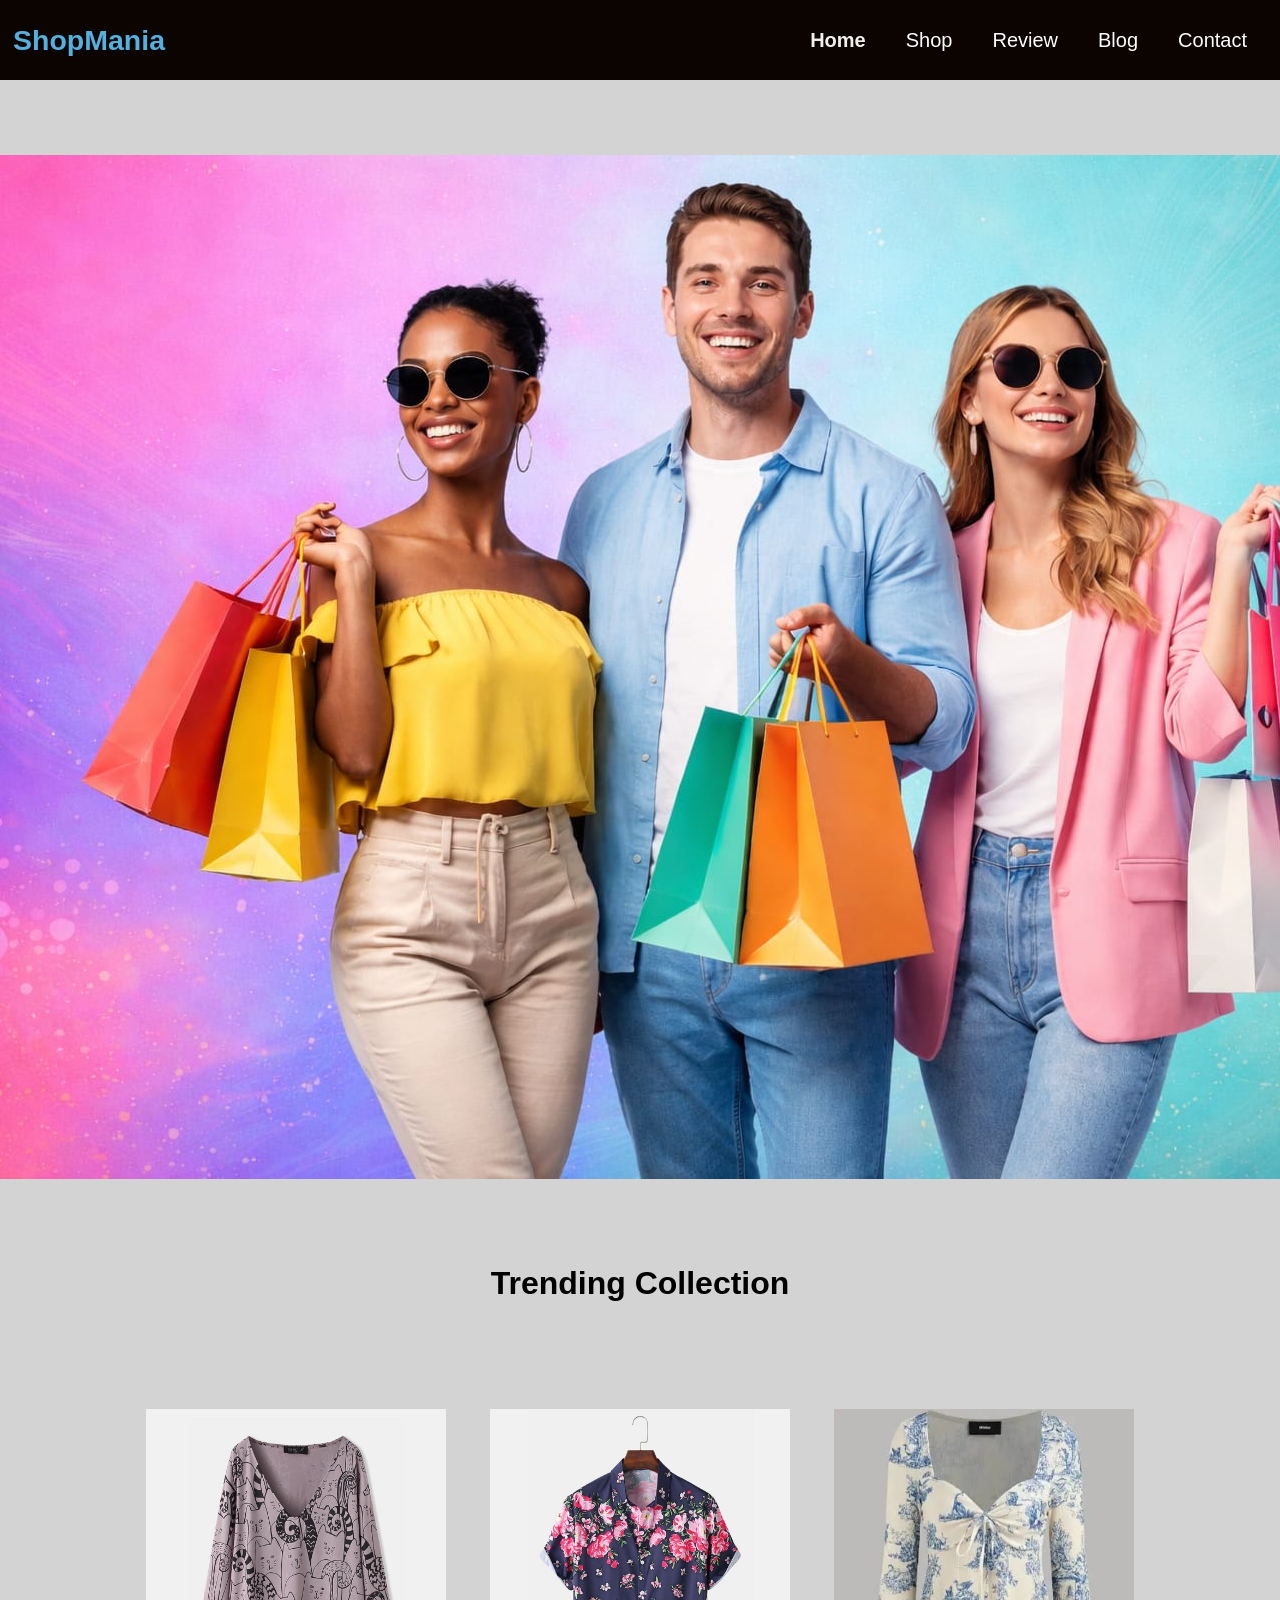
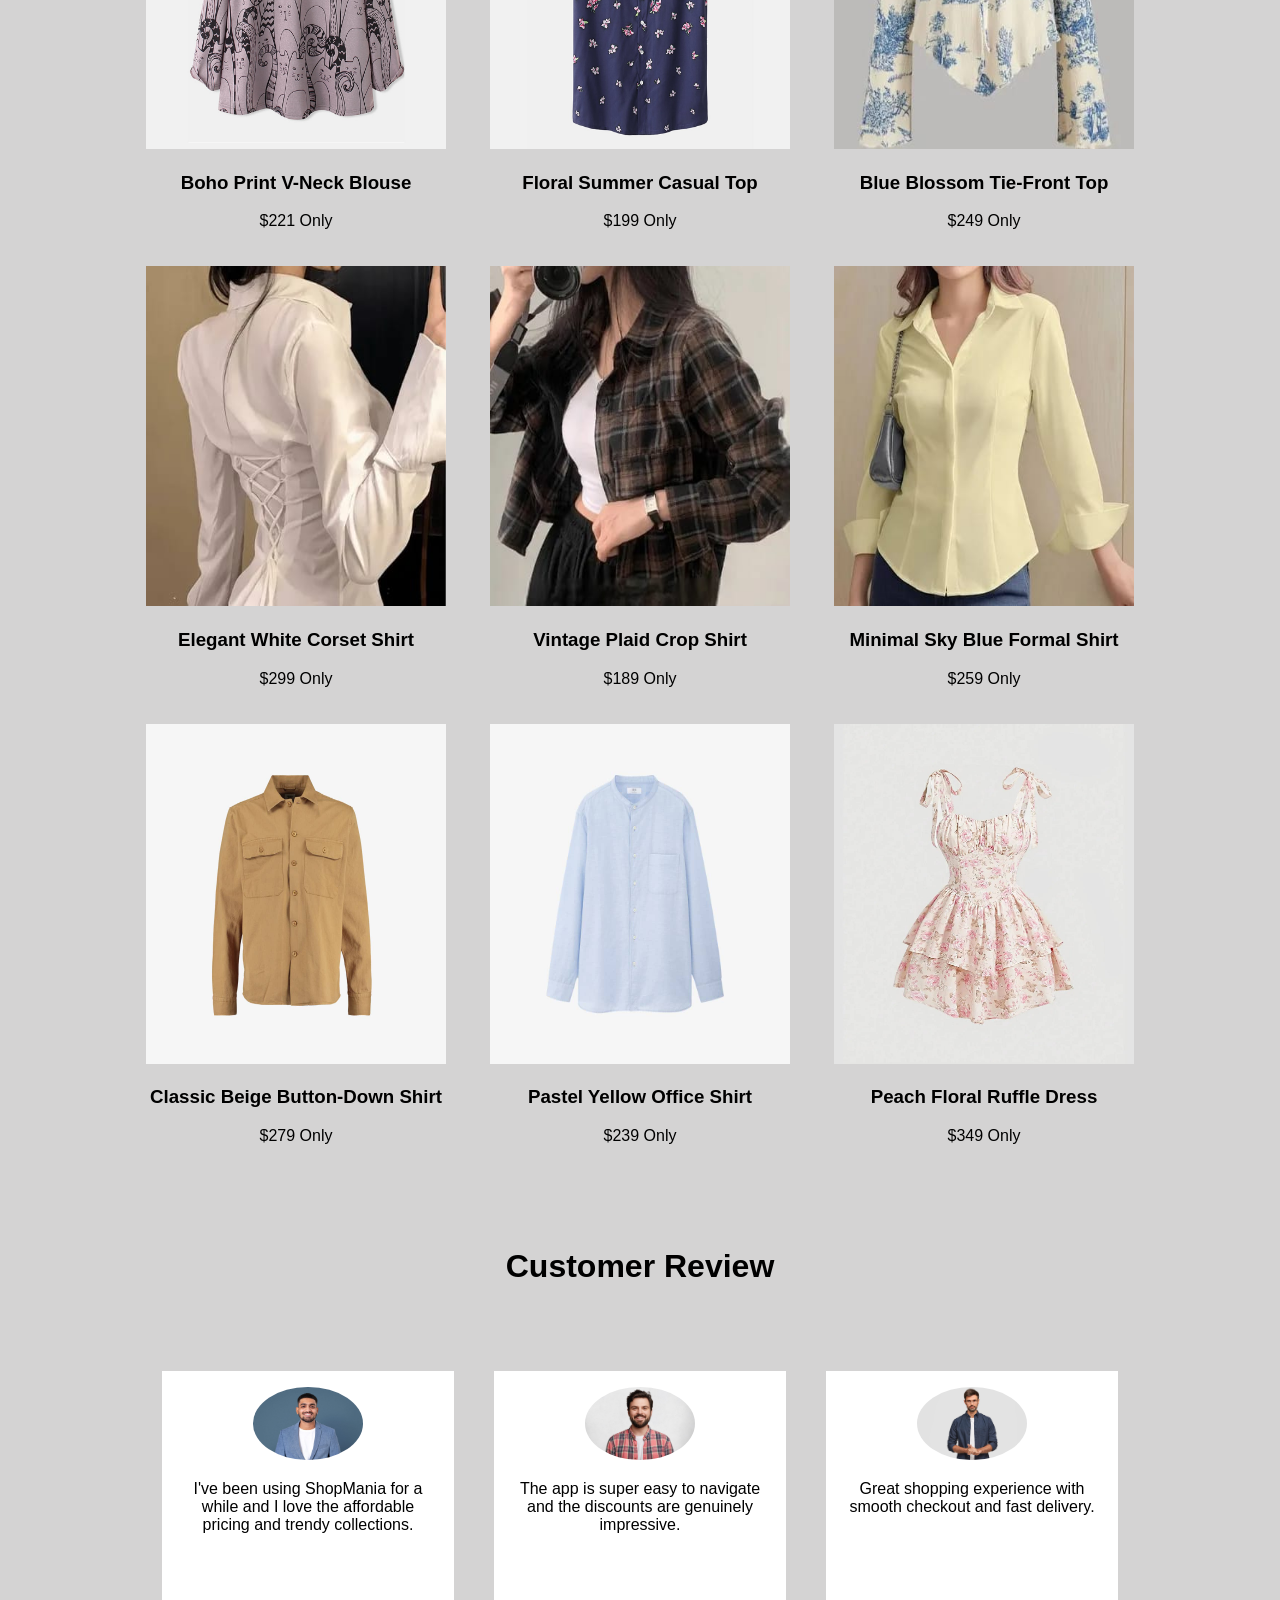
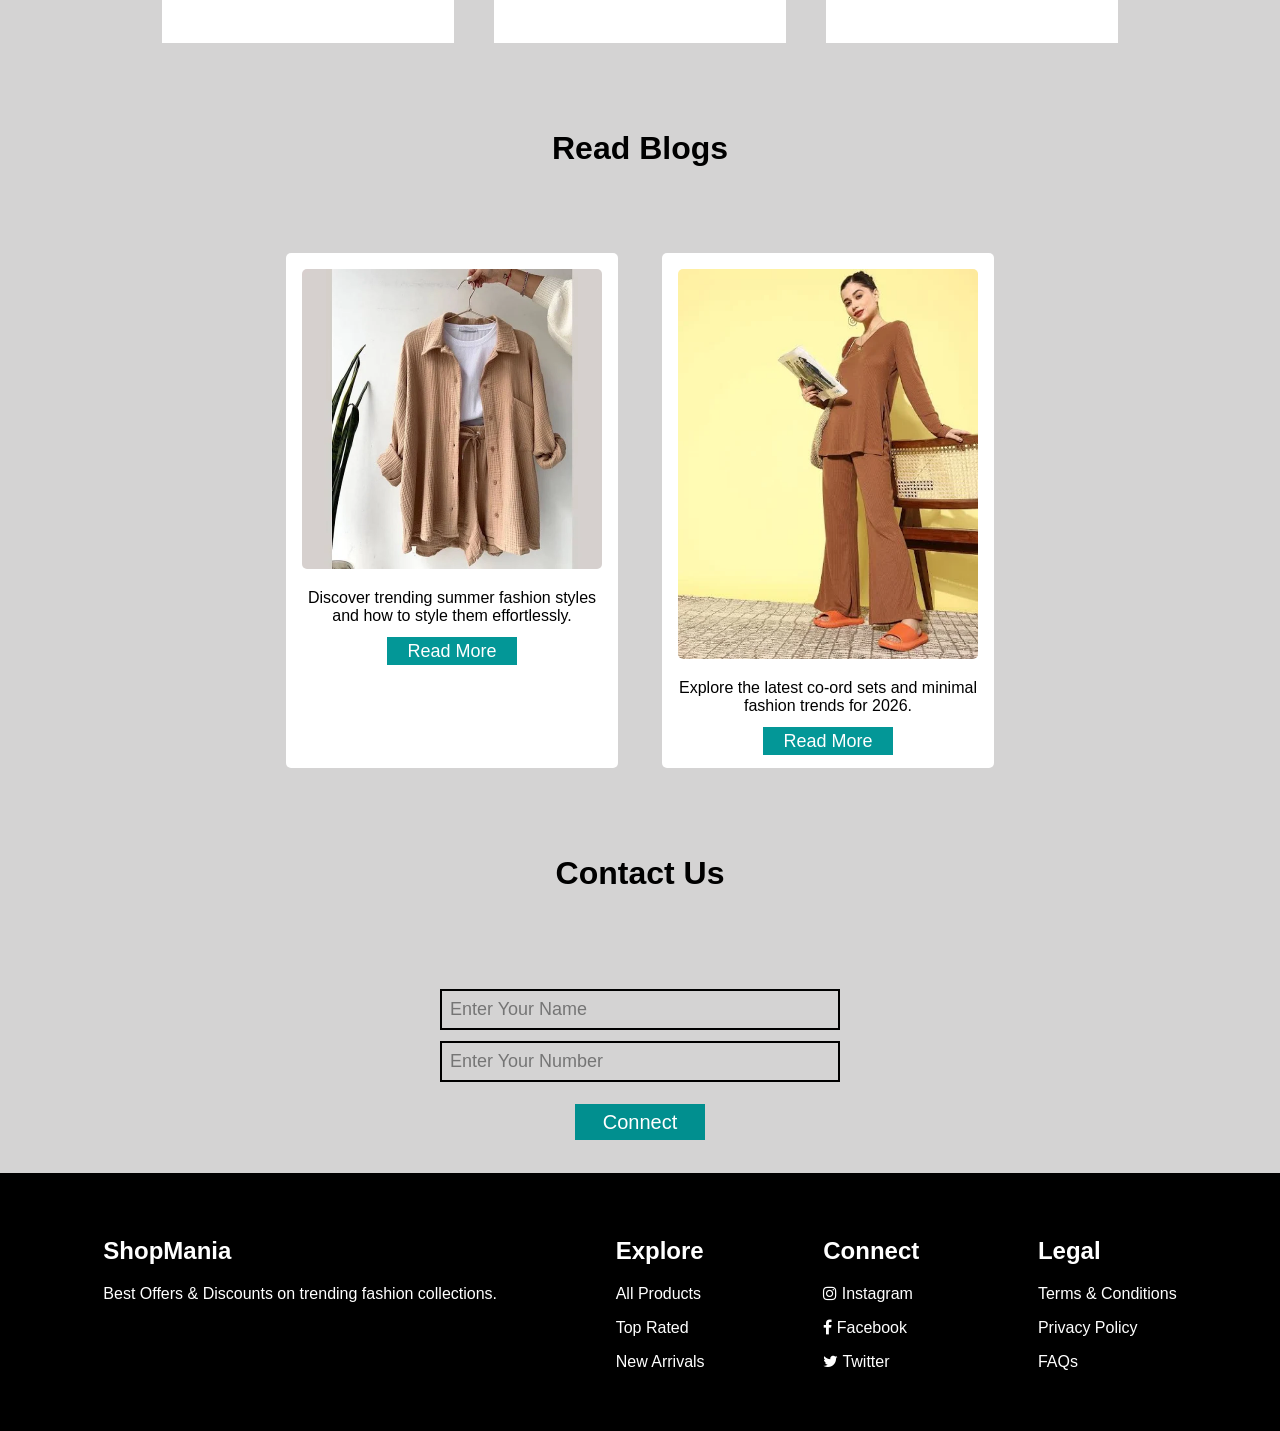
==== index.html @ 4b4c2cb8 "Renamed main file to index.html" ====
<!DOCTYPE html>
<html lang="en">
<head>
    <meta charset="UTF-8">
    <title>ShopMania</title>
    <meta name="viewport" content="width=device-width, initial-scale=1.0">
    
    <link rel="stylesheet" href="E-com.css">
    <link rel="stylesheet" href="https://cdnjs.cloudflare.com/ajax/libs/font-awesome/4.7.0/css/font-awesome.min.css">
    <script src="https://kit.fontawesome.com/f30fac2c61.js" crossorigin="anonymous"></script>
</head>

<body>

<div class="container">

    <!-- NAVBAR -->
    <nav>
        <div class="logo">
            <h1>ShopMania</h1>
        </div>
        <ul>
            <li><a href="" class="active">Home</a></li>
            <li><a href="#shop">Shop</a></li>
            <li><a href="#review">Review</a></li>
            <li><a href="#blog">Blog</a></li>
            <li><a href="#contact">Contact</a></li>
        </ul>
        <div class="icon">
            <!-- id added only -->
            <i id="bar" class="fa-solid fa-bars"></i>
        </div>
    </nav>

    <!-- MAIN SECTION -->
    <div class="main">
        <div class="mainText">
            <h2>Fashion Hub</h2>
            <h1>Fashion For Always</h1>
            <p>Store upto 50% OFF on more than 500+ brands</p>
            <button>Explore</button>
        </div>
        <img src="main.jpeg" alt="">
    </div>

    <!-- SHOP SECTION -->
    <div class="shop" id="shop">
        <div class="head">
            <h1>Trending <span>Collection</span></h1>
        </div>

        <!-- ROW 1 -->
        <div class="cards">
            <div class="crd">
                <img src="girl-1.jpg">
                <h3>Boho Print V-Neck Blouse</h3>
                <p>$221 Only</p>
            </div>

            <div class="crd">
                <img src="girl2.jpg">
                <h3>Floral Summer Casual Top</h3>
                <p>$199 Only</p>
            </div>

            <div class="crd">
                <img src="trend-4.jpeg">
                <h3>Blue Blossom Tie-Front Top</h3>
                <p>$249 Only</p>
            </div>
        </div>

        <!-- ROW 2 -->
        <div class="cards">
            <div class="crd">
                <img src="trend-5.jpeg">
                <h3>Elegant White Corset Shirt</h3>
                <p>$299 Only</p>
            </div>

            <div class="crd">
                <img src="shirt-4.jpg">
                <h3>Vintage Plaid Crop Shirt</h3>
                <p>$189 Only</p>
            </div>

            <div class="crd">
                <img src="shirt-2.jpg">
                <h3>Minimal Sky Blue Formal Shirt</h3>
                <p>$259 Only</p>
            </div>
        </div>

        <!-- ROW 3 -->
        <div class="cards">
            <div class="crd">
                <img src="shirt-1.jpg">
                <h3>Classic Beige Button-Down Shirt</h3>
                <p>$279 Only</p>
            </div>

            <div class="crd">
                <img src="shirt-5.jpg">
                <h3>Pastel Yellow Office Shirt</h3>
                <p>$239 Only</p>
            </div>

            <div class="crd">
                <img src="frock.jpeg">
                <h3>Peach Floral Ruffle Dress</h3>
                <p>$349 Only</p>
            </div>
        </div>
    </div>

    <!-- REVIEW SECTION -->
    <div class="customer" id="review">
        <div class="head">
            <h1>Customer <span>Review</span></h1>
        </div>

        <div class="reviews">
            <div class="rCard">
                <img src="m1.jpg">
                <p>I've been using ShopMania for a while and I love the affordable pricing and trendy collections.</p>
            </div>

            <div class="rCard">
                <img src="m2.jpg">
                <p>The app is super easy to navigate and the discounts are genuinely impressive.</p>
            </div>

            <div class="rCard">
                <img src="m3.jpg">
                <p>Great shopping experience with smooth checkout and fast delivery.</p>
            </div>
        </div>
    </div>

    <!-- BLOG SECTION -->
    <div class="read" id="blog">
        <div class="head">
            <h1>Read <span>Blogs</span></h1>
        </div>

        <div class="blog">
            <div class="blogCard">
                <img src="blog1.webp">
                <p>Discover trending summer fashion styles and how to style them effortlessly.</p>
                <a href="https://codesupply.co/fashion-blogs/">Read More</a>
            </div>

            <div class="blogCard">
                <img src="blog 2.webp">
                <p>Explore the latest co-ord sets and minimal fashion trends for 2026.</p>
                <a href="https://codesupply.co/fashion-blogs/">Read More</a>
            </div>
        </div>
    </div>

    <!-- CONTACT SECTION -->
    <div class="contact" id="contact">
        <div class="head">
            <h1>Contact <span>Us</span></h1>
        </div>

        <div class="connect">
            <input type="text" placeholder="Enter Your Name" id="names"><br>
            <input type="text" placeholder="Enter Your Number" id="number"><br>
            <button onclick="connect()">Connect</button>
        </div>
    </div>

    <!-- FOOTER -->
    <div class="footer">
        <div class="text">
            <h2>ShopMania</h2>
            <p>Best Offers & Discounts on trending fashion collections.</p>
        </div>

        <div class="text">
            <h2>Explore</h2>
            <p>All Products</p>
            <p>Top Rated</p>
            <p>New Arrivals</p>
        </div>

        <div class="text">
            <h2>Connect</h2>
            <p><i class="fa fa-instagram"></i> Instagram</p>
            <p><i class="fa fa-facebook"></i> Facebook</p>
            <p><i class="fa fa-twitter"></i> Twitter</p>
        </div>

        <div class="text">
            <h2>Legal</h2>
            <p>Terms & Conditions</p>
            <p>Privacy Policy</p>
            <p>FAQs</p>
        </div>
    </div>

</div> <!-- container close -->

<!-- ADDED ONLY BELOW (Nothing Removed) -->

<div class="itemPage">
    <img id="itemImg" src="">
    <div class="itemText">
        <h2>Product Details</h2>
        <h3>$221 Only</h3>
        <p>Quantity</p>
        <input type="number" value="1">
        <br><br>
        <a href="#" id="backBtn">Back</a>
        <button id="buyBtn">Buy Now</button>
    </div>
</div>

<div class="buyPage">
    <div class="cross">
        <i class="fa-solid fa-xmark"></i>
    </div>

    <div class="buyText">
        <h3>Enter Details :</h3>

        <input type="text" placeholder="Enter Your Name"><br>
        <input type="text" placeholder="Enter Your Address"><br>
        <input type="text" placeholder="Enter Your Mobile Number"><br>

        <h3>Payment Option :</h3>

        <select>
            <option>Google Pay</option>
            <option>Phone Pay</option>
            <option>Bharat Pay</option>
            <option>Cash on Delivery</option>
        </select><br>

        <button>Submit</button>
    </div>
</div>

<script src="./E-com.js"></script>

</body>
</html>
---- E-com.css ----
* {
    font-family: 'Roboto', sans-serif;
}

body{
    margin: 0;
    padding: 0;
    background-color: rgb(212, 211, 211);
}

/* ================= NAVBAR ================= */

nav{
    display: flex;
    justify-content: space-between;
    background-color: rgb(12, 4, 1);
    color: rgb(85, 175, 223);
    position: fixed;
    top: 0;
    width: 100%;
    z-index: 1000;
}

.logo{
    margin-left: 13px;
    font-size: 19px;
}

nav ul{
    display: flex;
    align-items: center;
    margin-right: 13px;
}

ul li{
    list-style: none;
}

ul li a{
    text-decoration: none;
    margin-inline: 20px;
    font-size: 20px;
    color: white;
}

ul li a:hover,
ul li a.active{
    color: rgb(241, 241, 233);
    font-weight: 600;
}

.icon{
    display: none;
    align-items: center;
    font-size: 30px;
    margin-right: 12px;
}

/* ================= MAIN ================= */

.main{
    display: flex;
    justify-content: center;
    margin-top: 155px;
}

.mainText h1{
    font-size: 55px;
    color: rgb(3, 168, 168);
}

.mainText h2{
    font-size: 33px;
}

.mainText button{
    width: 120px;
    height: 34px;
    background-color: rgb(3, 123, 123);
    color: white;
    font-size: 18px;
    border: none;
}

.mainText button:hover{
    border: 2px solid rgb(3, 163, 163);
    background-color: transparent;
    color: black;
    cursor: pointer;
}

/* ================= CARDS ================= */

.cards{
    display: flex;
    justify-content: center;
    flex-wrap: wrap;
    margin-top: 20px;
}

.cards .crd{
    margin-inline: 22px;
    text-align: center;
    cursor: pointer;
}

.crd img{
    width: 300px;
    height: 340px;
}

/* ================= HEAD ================= */

.head{
    padding: 65px;
    text-align: center;
}

/* ================= REVIEW ================= */

.reviews{
    display: flex;
    flex-wrap: wrap;
    justify-content: center;
}

.reviews .rCard{
    width: 260px;
    height: 240px;
    background-color: #fff;
    text-align: center;
    padding: 16px;
    margin-inline: 20px;
}

.rCard:hover{
    background-color: rgb(155, 154, 154);
    transition: 1s ease;
    cursor: pointer;
}

.rCard img{
    width: 42%;
    border-radius: 50%;
}

/* ================= BLOG ================= */

.blog{
    display: flex;
    flex-wrap: wrap;
    justify-content: center;
}

.blog .blogCard{
    width: 300px;
    text-align: center;
    background-color: #fff;
    margin-inline: 22px;
    padding: 16px;
    border-radius: 5px;
}

.blogCard img{
    width: 100%;
    border-radius: 5px;
}

.blogCard a{
    padding: 4px 20px;
    background-color: rgb(3, 151, 151);
    color: white;
    font-size: 18px;
    text-decoration: none;
}

/* ================= CONTACT ================= */

.connect{
    text-align: center;
}

.connect input{
    width: 380px;
    padding: 8px;
    font-size: 18px;
    background-color: transparent;
    margin-top: 11px;
    border: 2px solid black;
}

.connect button{
    width: 130px;
    height: 36px;
    background-color: rgb(1, 143, 143);
    color: white;
    font-size: 20px;
    border: none;
    margin-top: 22px;
    cursor: pointer;
}

/* ================= FOOTER ================= */

.footer{
    display: flex;
    flex-wrap: wrap;
    justify-content: space-around;
    background-color: black;
    padding: 44px;
    margin-top: 33px;
    color: white;
}

/* ================= ITEM PAGE ================= */

.itemPage{
    display: none;   /* VERY IMPORTANT */
    position: fixed;
    top: 0;
    left: 0;
    width: 100%;
    height: 100vh;
    background-color: white;
    z-index: 2000;
    justify-content: center;
    align-items: center;
    gap: 40px;
    padding-top: 100px;
}

.itemPage img{
    width: 400px;
}

.itemText h2{
    color: rgb(1, 167, 1);
}

.itemPage input{
    width: 60px;
    padding: 4px;
    font-size: 20px;
}

.itemText a,
.itemText button{
    padding: 6px 20px;
    background-color: orangered;
    color: white;
    font-size: 18px;
    border: none;
    cursor: pointer;
    margin-right: 10px;
}

/* ================= BUY PAGE ================= */

.buyPage{
    display: none;
    width: 400px;
    background-color: #fff;
    padding: 22px;
    position: fixed;
    top: 50%;
    left: 50%;
    transform: translate(-50%, -50%);
    border-radius: 6px;
    z-index: 3000;
    box-shadow: 0px 0px 20px rgba(0,0,0,0.3);
}

.buyPage .cross{
    position: absolute;
    top: 10px;
    right: 10px;
    cursor: pointer;
}

.buyText input{
    width: 95%;
    padding: 7px;
    border: 2px solid black;
    margin-top: 8px;
    font-size: 18px;
}

.buyText button{
    width: 120px;
    height: 34px;
    background-color: rgb(1, 125, 125);
    color: white;
    font-size: 20px;
    border: none;
    margin-top: 22px;
}

/* ================= RESPONSIVE ================= */

@media only screen and (max-width:600px){

    nav ul{
        display: none;
    }

    .icon{
        display: flex;
        cursor: pointer;
    }

    .showData{
        display: flex;
        flex-direction: column;
        position: absolute;
        top: 58px;
        background-color: rgb(254, 254, 254);
        width: 100%;
        height: 240px;
        gap: 20px;
    }

    .itemPage{
        flex-direction: column;
        text-align: center;
    }

    .itemPage img{
        width: 80%;
    }
}
/* ================= MOBILE RESPONSIVE ================= */

@media only screen and (max-width:768px){

    .main{
        flex-direction: column;
        text-align: center;
    }

    .main img{
        width: 100%;
        margin-top: 20px;
    }

    .cards{
        flex-direction: column;
        align-items: center;
    }

    .crd img{
        width: 90%;
        height: auto;
    }

    .itemPage{
        flex-direction: column;
        text-align: center;
        padding-top: 120px;
    }

    .itemPage img{
        width: 85%;
    }

    .buyPage{
        width: 90%;
    }

    .connect input{
        width: 90%;
    }

    .footer{
        flex-direction: column;
        text-align: center;
        gap: 20px;
    }
}


/* Extra small phones */

@media only screen and (max-width:480px){

    .mainText h1{
        font-size: 28px;
    }

    .mainText h2{
        font-size: 18px;
    }

    .buyPage{
        padding: 15px;
    }

}
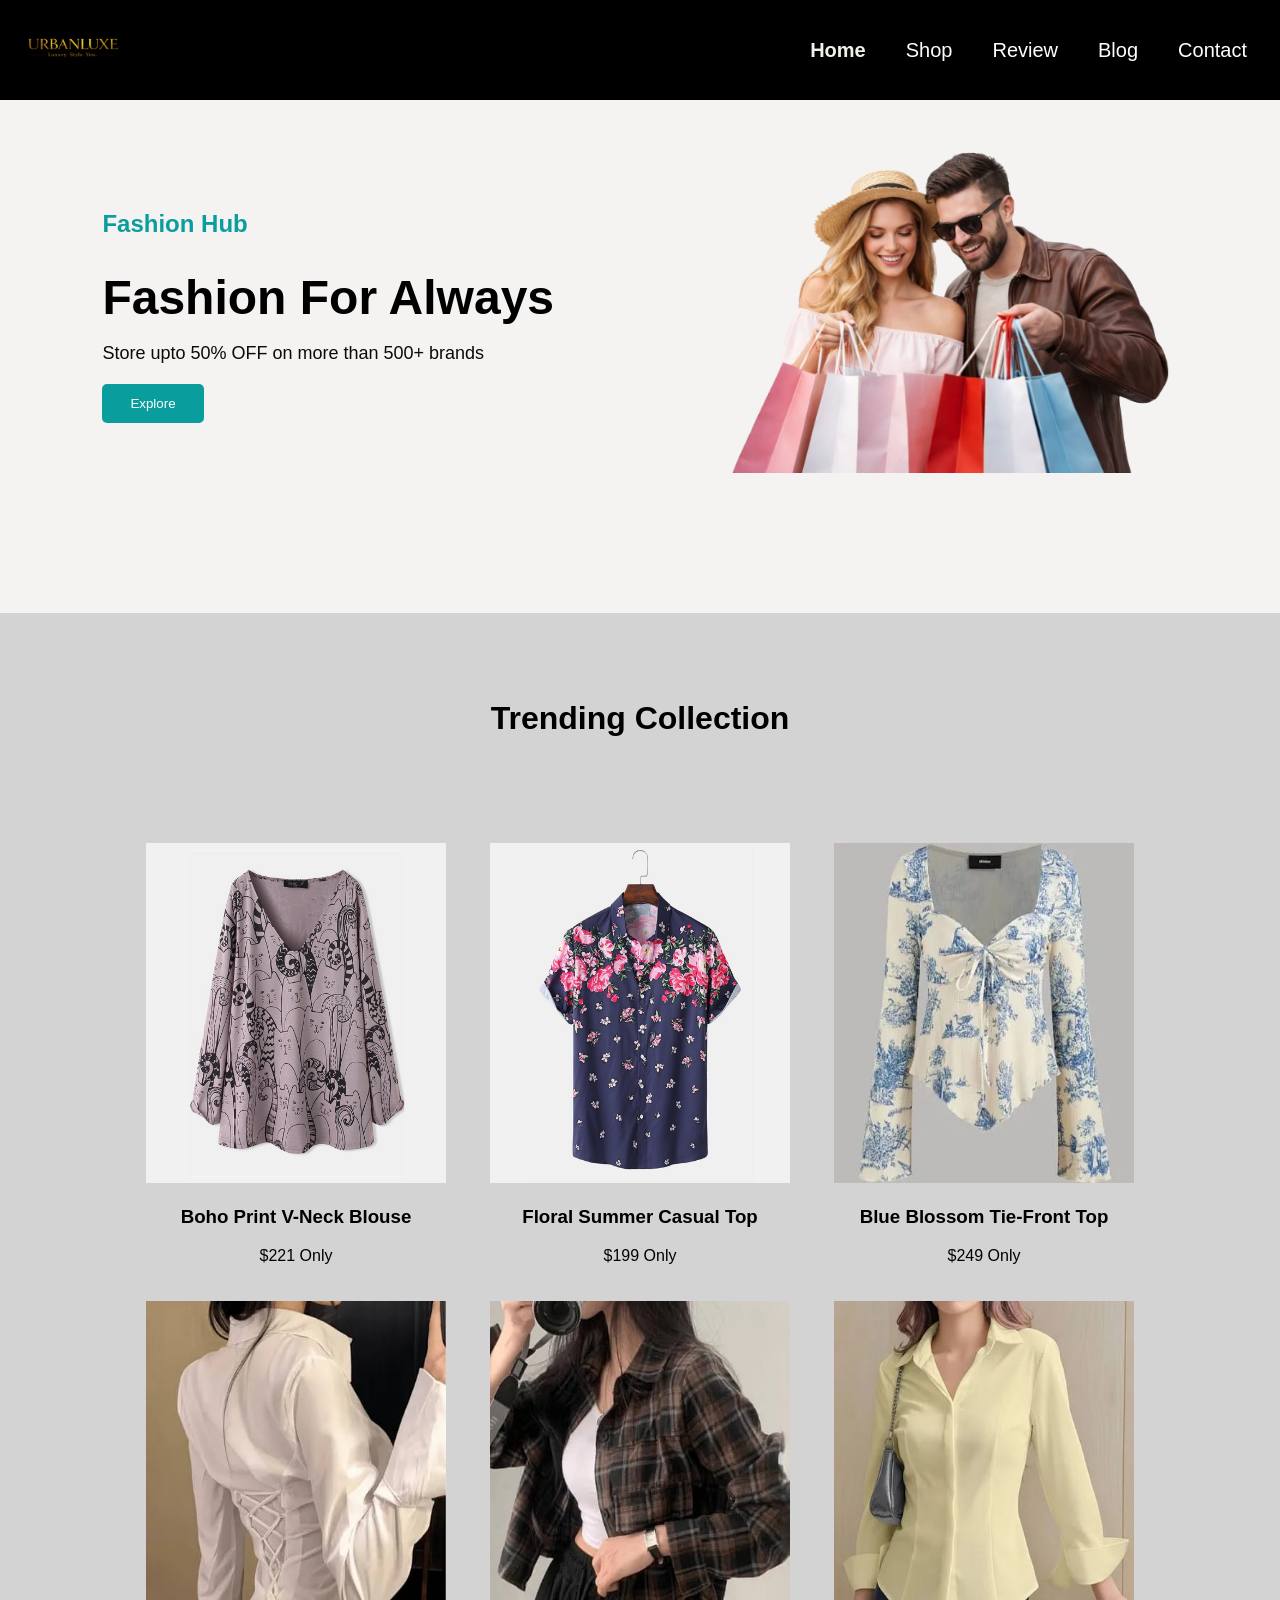
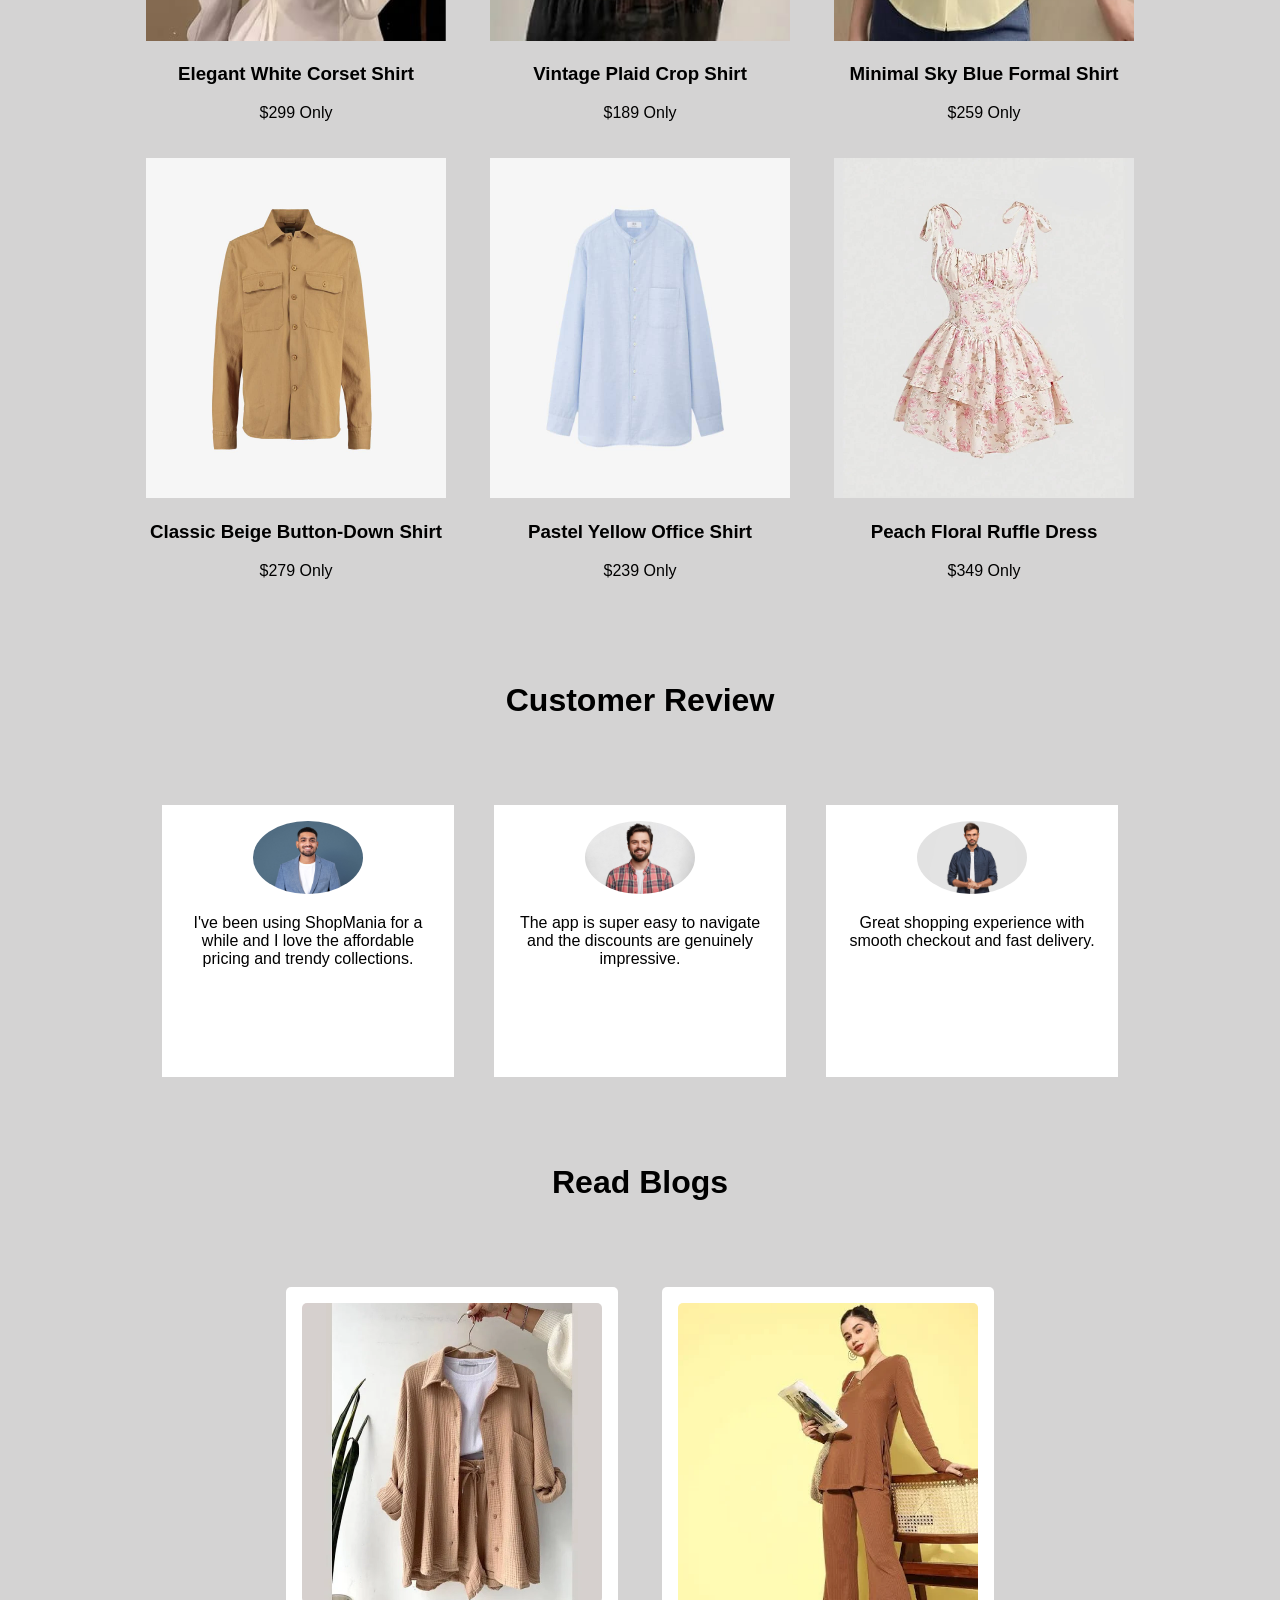
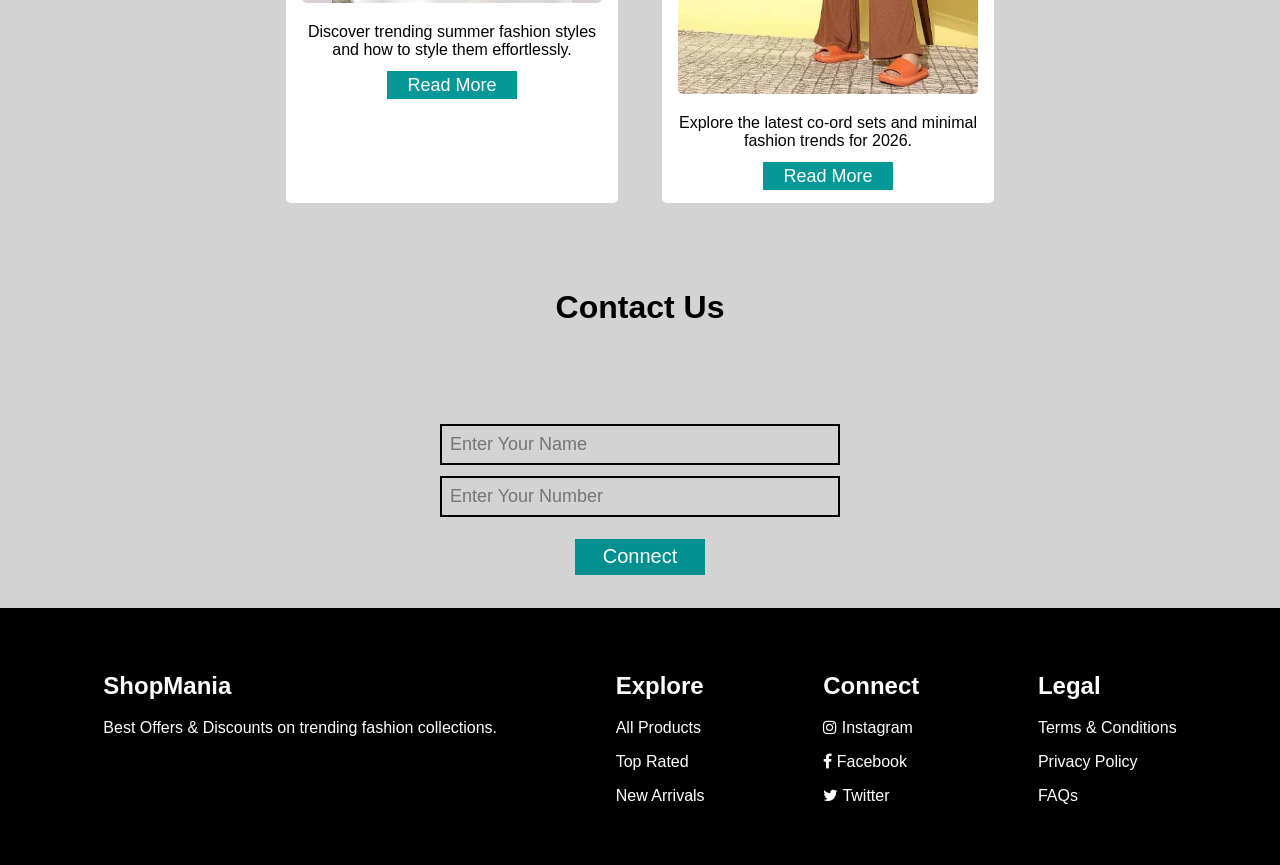
==== commit dd8e88a5: "Renamed main file to index.html" ====
--- a/index.html
+++ b/index.html
@@ -17,7 +17,7 @@
     <!-- NAVBAR -->
     <nav>
         <div class="logo">
-            <h1>ShopMania</h1>
+           <img src="logo.jpeg" alt="URBANLUXE Logo">
         </div>
         <ul>
             <li><a href="" class="active">Home</a></li>
@@ -40,7 +40,7 @@
             <p>Store upto 50% OFF on more than 500+ brands</p>
             <button>Explore</button>
         </div>
-        <img src="main.jpeg" alt="">
+        <img src="main1.png" alt="">
     </div>
 
     <!-- SHOP SECTION -->
--- a/E-com.css
+++ b/E-com.css
@@ -13,17 +13,18 @@
 nav{
     display: flex;
     justify-content: space-between;
-    background-color: rgb(12, 4, 1);
-    color: rgb(85, 175, 223);
+    background-color: #000000;
+    color: rgb(233, 236, 237);
     position: fixed;
     top: 0;
     width: 100%;
     z-index: 1000;
 }
 
-.logo{
-    margin-left: 13px;
-    font-size: 19px;
+.logo img{
+    height: 100px;   /* adjust 35–50px if needed */
+    width: auto;
+    display: block;
 }
 
 nav ul{
@@ -60,36 +61,58 @@
 
 .main{
     display: flex;
-    justify-content: center;
-    margin-top: 155px;
+    justify-content: space-between;
+    align-items: center;
+    padding: 140px 8%;
+    gap: 60px;
+    background-color: #f5f2f2;   /* SAME BLACK BACKGROUND */
+}
+
+/* Text styling */
+
+.mainText{
+    flex: 1;
+    text-align: left;
+}
+
+.mainText h2{
+    color:  #0a9d9d;
 }
 
 .mainText h1{
-    font-size: 55px;
-    color: rgb(3, 168, 168);
-}
-
-.mainText h2{
-    font-size: 33px;
+    font-size: 48px;
+    margin-bottom: 15px;
+    color: black;
+}
+
+.mainText p{
+    font-size: 18px;
+    margin-bottom: 20px;
+    color: #0b0a0a;
 }
 
 .mainText button{
-    width: 120px;
-    height: 34px;
-    background-color: rgb(3, 123, 123);
-    color: white;
-    font-size: 18px;
+    padding: 12px 28px;
+    background-color: #0a9d9d;
+    color: white;
     border: none;
+    border-radius: 5px;
+    cursor: pointer;
+    transition: 0.3s ease;
 }
 
 .mainText button:hover{
-    border: 2px solid rgb(3, 163, 163);
-    background-color: transparent;
-    color: black;
-    cursor: pointer;
-}
-
-/* ================= CARDS ================= */
+    background-color: #077777;
+}
+
+/* Image styling */
+
+.main img{
+    flex: 1;
+    max-width: 500px;
+    width: 100%;
+    border-radius: 30px;
+}
 
 .cards{
     display: flex;
@@ -332,7 +355,38 @@
 
 @media only screen and (max-width:768px){
 
+    nav ul{
+        display: none;
+        flex-direction: column;
+        background: white;
+        position: fixed;     /* important */
+        top: 70px;
+        left: 0;
+        width: 100%;
+        padding: 20px 0;
+        gap: 20px;
+        z-index: 1500;
+    }
+
+    nav ul li a{
+        color: black;
+    }
+
+    .showData{
+        display: flex !important;
+    }
+
+    .icon{
+        display: block;
+        cursor: pointer;
+    }
+
+    nav{
+        z-index: 2000;
+    }
+
     .main{
+        margin-top: 120px;  /* hero hide na ho */
         flex-direction: column;
         text-align: center;
     }
@@ -375,23 +429,4 @@
         text-align: center;
         gap: 20px;
     }
-}
-
-
-/* Extra small phones */
-
-@media only screen and (max-width:480px){
-
-    .mainText h1{
-        font-size: 28px;
-    }
-
-    .mainText h2{
-        font-size: 18px;
-    }
-
-    .buyPage{
-        padding: 15px;
-    }
-
 }
